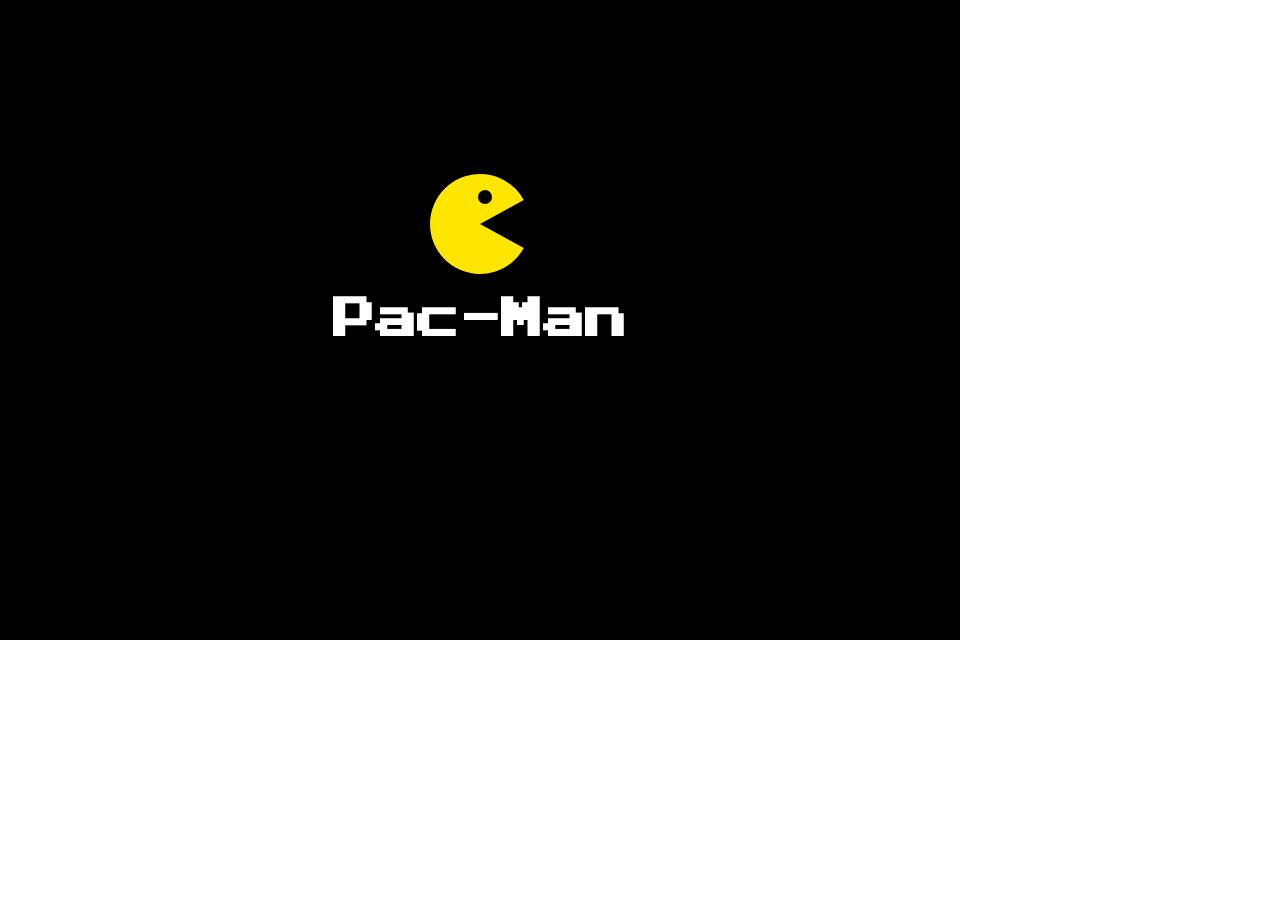
==== app/src/main/assets/www/index.html @ 2daa78af "app v0.2" ====
<!DOCTYPE html>
<html>

<head>
    <meta charset="UTF-8">
    <meta name="viewport" content="width=device-width, initial-scale=1.0, maximum-scale=1.0, user-scalable=no">
    <meta name="mobile-web-app-capable" content="yes">
    <meta name="apple-mobile-web-app-capable" content="yes">
    <title>Infinite Pac-Man</title>
    <link rel="shortcut icon" href="favicon.png">
    <link rel="stylesheet" href="./static/style/common.css">
    <link rel="stylesheet" href="./static/style/index.css">
</head>

<body>

    <div class="bd">
        <canvas id="canvas">NO HTML5</canvas>
    </div>

    <script src="./static/script/map.js"></script>
    <script src="./static/script/game.js"></script>
    <script src="./static/script/index.js"></script>

</body>

</html>
---- app/src/main/assets/www/static/style/common.css ----
@charset "UTF-8";

html{color:#000;background:#FFF}body,div,dl,dt,dd,ul,ol,li,h1,h2,h3,h4,h5,h6,pre,code,form,fieldset,legend,input,textarea,p,blockquote,th,td{margin:0;padding:0}table{border-collapse:collapse;border-spacing:0}fieldset,img{border:0}address,caption,cite,code,dfn,em,strong,th,var{font-style:normal;font-weight:normal}ol,ul{list-style:none}caption,th{text-align:left}h1,h3,h3,h4,h5,h6{font-size:100%;font-weight:normal}q:before,q:after{content:''}abbr,acronym{border:0;font-variant:normal}sup{vertical-align:text-top}sub{vertical-align:text-bottom}input,textarea,select{font-family:inherit;font-size:inherit;font-weight:inherit;*font-size:100%}legend{color:#000}


html{
    height:100%;
    --active-color: #2095f2;
    --text-color: #6e7781;
    --text-dark-color: #4b535d;
    --title-color: #3f4349;
    --primary-color: #006494;
    --primary-hover-color: #015c89;
    --secondary-color: #2095f2;
}
body{
    height:100%;
    font-size:16px;
    font-family: Arial,Helvetica,"Segoe UI","PingFang SC","Microsoft Yahei";
    color: var(--text-color);
}
a{
    text-decoration: none;
    color: var(--text-color);
}
img{
    vertical-align: middle;
}


.wrapper{
    position: relative;
    min-height: 100%;
}
header{
    height: 64px;
    margin-bottom: 20px;
}
.container{
    padding-bottom: 84px;
}
.inner{
    max-width: 1000px;
    padding: 0 12px;
    margin: 0 auto;
}

.grid-6{
    display: grid;
    grid-template-columns: repeat(6,1fr);
}
.grid-5{
    display: grid;
    grid-template-columns: repeat(5,1fr);
}
.grid-4{
    display: grid;
    grid-template-columns: repeat(4,1fr);
}
.grid-3{
    display: grid;
    grid-template-columns: repeat(3,1fr); 
}
.grid-2{
    display: grid;
    grid-template-columns: repeat(2,1fr);
}
.grid-1{
    display: grid;
    grid-template-columns: 1fr;
}
.gap-20{
    gap: 20px;
}
.gap-19{
    gap: 19px;
}
.gap-18{
    gap: 18px;
}
.gap-6{
    gap: 6px;
}
.gap-17{
    gap: 17px;
}
.gap-16{
    gap: 16px;
}
.gap-15{
    gap: 15px;
}
.gap-14{
    gap: 14px;
}
.gap-13{
    gap: 13px;
}
.gap-12{
    gap: 12px;
}
.gap-11{
    gap: 11px;
}
.gap-10{
    gap: 10px;
}
.gap-9{
    gap: 9px;
}
.gap-8{
    gap: 8px;
}
.gap-7{
    gap: 7px;
}
.gap-6{
    gap: 6px;
}
.gap-5{
    gap: 5px;
}
.gap-4{
    gap: 4px;
}
.gap-3{
    gap: 3px;
}
.gap-2{
    gap: 2px;
}
.gap-1{
    gap: 1px;
}

.mod-head{
    position: fixed;
    left: 0;
    top: 0;
    z-index: 99;
    width: 100%;
    backdrop-filter: blur(10px);
    background: rgba(255, 255, 255, 0);
}
.mod-head .bd{
    display: flex;
    flex-wrap: wrap;
    gap: 20px;
}
.mod-head .logo{
    line-height: 64px;
}
.mod-head .logo a{
    display: block;
}
.mod-head .logo img{
    display: block;
}
.mod-head nav{
    flex: 1 0 auto;
    min-width: 0;
    line-height: 64px;
    display: flex;
    flex-direction: row;
    justify-content: flex-start;
    list-style: none;
}
.mod-head nav li a{
    position: relative;
    display: block;
    padding: 0 15px;
    white-space: nowrap;
    font-size: 16px;
    color: var(--text-color);
}
.mod-head nav li.active a{
    font-weight: bold;
    color: var(--title-color);
}
.mod-head nav li.active a::after{
    position: absolute;
    left: 50%;
    bottom: 10px;
    content:'';
    width: 16px;
    height: 5px;
    margin-left: -8px;
    background: var(--active-color);
    border-radius: 3px;
}
.mod-head .operation{
    height: 40px;
    padding: 12px 0;
    line-height: 40px;
}
.mod-head .btn {
    position: relative;
    display: inline-block;
    min-width: 64px;
    height: 38px;
    margin: 0 2px;
    padding: 0 15px;
    background: rgba(255, 255, 255, 0.3);
    border: 1px solid rgba(0, 0, 0, 0.05);
    border-radius: 20px;
    line-height: 38px;
    vertical-align: middle;
    text-decoration: none;
    text-align: center;
    font-size: 15px;
    color: var(--text-color);
    overflow: hidden;
    transition: color .2s, opacity .2s;
    outline: none;
    -webkit-appearance: none;
}
.mod-head .btn a, .mod-head .btn span, .mod-head .btn svg {
    vertical-align: middle;
    color: var(--text-color);
}
.mod-head .btn .active{
    font-weight: bold;
}
.mod-head .btn:hover {
    color: #000;
    opacity: 1;
}
.mod-head .btn:after {
    content: " ";
    position: absolute;
    width: 100%;
    height: 100%;
    background: #000;
    left: 0;
    top: 0;
    opacity: 0;
    transition: opacity .2s;
    border-radius: 6px;
    overflow: hidden;
    pointer-events: none;
}
.mod-head .btn:hover:after {
    opacity: .02;
}

.mod-bg{
    position: absolute;
    left: 0;
    top: 0;
    height: 600px;
    width: 100%;
    z-index: -1;
    background: url('../image/public/bg.svg') center top / cover repeat-x;
}
.mod-bg-world{
    background: url(../image/public/word_map.png) center 40px no-repeat, url('../image/public/bg.svg') center top / cover repeat-x;
}
.mod-bg .waves,.waves{
    position: absolute;
    width: 100%;
    bottom: 0;
    min-height: 80px;
    max-height: 120px;
    z-index: 0
}
.mod-bg .parallax>use {
    animation: move-forever 25s cubic-bezier(0.55, 0.5, 0.45, 0.1) infinite
}
.mod-bg .parallax>use:nth-child(1) {
    animation-delay: -2s;
    animation-duration: 7s
}
.mod-bg .parallax>use:nth-child(2) {
    animation-delay: -3s;
    animation-duration: 10s
}
.mod-bg .parallax>use:nth-child(3) {
    animation-delay: -4s;
    animation-duration: 13s
}
.mod-bg .parallax>use:nth-child(4) {
    animation-delay: -5s;
    animation-duration: 20s
}
@keyframes move-forever {
    0% {
        transform: translate3d(-90px, 0, 0)
    }
    100% {
        transform: translate3d(85px, 0, 0)
    }
}

.mod-fixedbar .bd {
    position: fixed;
    right: 20px;
    bottom: 20px;
    z-index: 99;
}
.mod-fixedbar .bd li{
    margin-bottom: 2px;
}
.mod-fixedbar .bd a{
    position: relative;
    display: block;
    width: 48px;
    height: 48px;
    background: rgba(255,255,255,0.8);
    border: 1px solid #f0f0f0;
    border-radius: 6px;
    line-height: 48px;
    text-align: center;
}
.mod-fixedbar .bd .popup{
    display: none;
    position: absolute;
    right: 50px;
    bottom: 0;
    z-index: 99;
    border: 1px solid #f0f0f0;
    box-shadow: 0 0 2px 0 rgba(0,0,0,0.05);
}
.mod-fixedbar .bd a:hover{
    background: rgba(255,255,255,0.9);
}
.mod-fixedbar .bd a:hover .popup{
    display: block;
}

.mod-foot{
    background: linear-gradient(to top, #f8f8f8, #ffffff);
}
.mod-foot .bd{
    padding: 20px 0;
    line-height: 24px;
    text-align: center;
    font-size: 15px;
    color: #999;
}
.mod-foot .bd a,.mod-foot .bd span{
    margin: 0 8px;
    color: #999;
}

::selection {
    color: white;
    background-color: #333;
}
.J_link{
    cursor: pointer;
}

@media screen and (max-width: 800px) {
    body{
        font-size: 14px;
    }
    header{
        height: 90px;
    }
    header .inner{
        padding: 0;
    }

    .sm-grid-6{
        display: grid;
        grid-template-columns: repeat(6,1fr);
    }
    .sm-grid-5{
        display: grid;
        grid-template-columns: repeat(5,1fr);
    }
    .sm-grid-4{
        display: grid;
        grid-template-columns: repeat(4,1fr);
    }
    .sm-grid-3{
        display: grid;
        grid-template-columns: repeat(3,1fr); 
    }
    .sm-grid-2{
        display: grid;
        grid-template-columns: repeat(2,1fr);
    }
    .sm-grid-1{
        display: grid;
        grid-template-columns: 1fr;
    }
    .sm-gap-20{
        gap: 20px;
    }
    .sm-gap-19{
        gap: 19px;
    }
    .sm-gap-18{
        gap: 18px;
    }
    .sm-gap-6{
        gap: 6px;
    }
    .sm-gap-17{
        gap: 17px;
    }
    .sm-gap-16{
        gap: 16px;
    }
    .sm-gap-15{
        gap: 15px;
    }
    .sm-gap-14{
        gap: 14px;
    }
    .sm-gap-13{
        gap: 13px;
    }
    .sm-gap-12{
        gap: 12px;
    }
    .sm-gap-11{
        gap: 11px;
    }
    .sm-gap-10{
        gap: 10px;
    }
    .sm-gap-9{
        gap: 9px;
    }
    .sm-gap-8{
        gap: 8px;
    }
    .sm-gap-7{
        gap: 7px;
    }
    .sm-gap-6{
        gap: 6px;
    }
    .sm-gap-5{
        gap: 5px;
    }
    .sm-gap-4{
        gap: 4px;
    }
    .sm-gap-3{
        gap: 3px;
    }
    .sm-gap-2{
        gap: 2px;
    }
    .sm-gap-1{
        gap: 1px;
    }

    .mod-head .bd{
        flex-direction: column;
        gap:0;
    }
    .mod-head .logo{
        padding: 5px 0;
        line-height: 40px;
    }
    .mod-head .logo img{
        width: 120px;
        height: 40px;
    }
    .mod-head nav{
        display: flex;
        background: rgba(0, 0, 0, 0.05);
        line-height: 40px;
    }
    .mod-head nav li{
        flex: 1;
        min-width: 0;
    }
    .mod-head nav li a{
        padding: 0 10px;
        text-align: center;
        font-size: 15px;
    }
    .mod-head nav li.active a::after{
        bottom: 2px;
        height: 4px;
    }
    .mod-head .operation{
        position: absolute;
        top: 0;
        right: 12px;
        padding: 9px 0;
        height: 32px;
        line-height: 32px;
    }
    .mod-head .btn{
        padding: 0 12px;
        height: 30px;
        line-height: 30px;
        font-size: 14px;
    }
    .mod-head .btn svg{
        width: 20px;
        height: 20px;
    }

    .mod-bg{
        height: 550px;
    }
    .mod-bg-world{
        background: url(../image/public/word_map.png) center center / contain no-repeat, url('../image/public/bg.svg') center top / cover repeat-x;
    }
    .mod-foot .bd{
        line-height: 20px;
        font-size: 14px;
    }

    .mod-fixedbar .bd{
        right: 5px;
        bottom: 5px;
    }
    .mod-fixedbar .bd a{
        width: 36px;
        height: 36px;
        line-height: 36px;
    }
    .mod-fixedbar .bd a img{
        width: 20px;
        height: 20px;
    }
}
---- app/src/main/assets/www/static/style/index.css ----
.mod-panel{
    margin-bottom: 30px;
}
.mod-panel canvas{
    display:block;
    margin: 0 auto;
    background: #000;
    border-radius: 12px;
    touch-action: none; /* PSG: evita scroll/zoom del browser al swipear el canvas */
}
.mod-panel .info{
    padding: 10px 0;
    margin-bottom: 5px;
    line-height: 20px;
    text-align: center;
    color: #666;
}
.mod-panel .info p{
    line-height: 26px;
    font-size: 16px;
    color: #666;
}

.mod-introtion .hd{
    margin-bottom: 10px;
    padding: 15px 20px;
    background: linear-gradient(45deg, #eef2f9, transparent);
    border-top-left-radius: 8px;
    border-bottom-left-radius: 8px;
}
.mod-introtion .hd .title{
    line-height: 32px;
    font-size: 24px;
    font-weight: bold;
    color: var(--primary-color);
    text-shadow: 2px 1px 0 #cccccc;
}
.mod-introtion .hd .title a{
    color: var(--primary-color);
}
.mod-introtion .hd .subtitle{
    position: relative;
    line-height: 20px;
    font-size: 20px;
    font-weight: bold;
    color: var(--text-color);
    opacity: 0.8;
}
.mod-introtion .bd{
   /* padding: 15px 20px;*/
    background-color: rgba(0, 0, 0, 0.02);
    border: 1px solid rgba(0, 0, 0, 0.02);
    border-radius: 8px;
}
.mod-introtion .bd p{
   /* margin-bottom: 12px;*/
    line-height: 26px;
    text-indent: 2em;
    font-size: 16px;
    color: #666;
}
.mod-introtion .bd p:last-child{
    margin-bottom: 0;
}

.mod-button{
    height: 32px;
    padding: 15px 0;
    margin-bottom: 15px;
    text-align: center;
}
.mod-button span,.mod-button a{
    display: inline-block;
    height: 28px;
    vertical-align: middle;
}
.mod-button .btn{
    display: inline-block;
    height: 26px;
    padding: 0 12px;
    line-height: 26px;
    background-color: #ebf0f4;
    border: 1px solid #d1d9e0;
    text-decoration: none;
    font-weight: bold;
    font-size: 13px;
    color: #25292e;
    border-radius: 3px;
}
.mod-button .btn:hover{
    background: #f5f6f7;
}


@media screen and (max-width: 800px){
    .mod-panel canvas{
        width: 100%;
        border-radius: 8px;
    }

    .mod-panel .info p{
        line-height: 20px;
        font-size: 14px;
    }

    .mod-introtion .hd{
        padding: 12px 15px;
    }
    .mod-introtion .hd .title{
        line-height: 24px;
        font-size: 20px;
    }
    .mod-introtion .hd .subtitle{
        line-height: 18px;
        font-size: 16px;
    }
    .mod-introtion .bd p{
        line-height: 24px;
        font-size: 15px;
    }
}

/* PSG: portrait full-screen — el canvas ocupa toda la pantalla sin chrome */
@media (orientation: portrait) {
    html, body {
        margin: 0;
        padding: 0;
        overflow: hidden;
        background: #000;
        width: 100%;
        height: 100%;
    }
    .wrapper {
        margin: 0;
        padding: 0;
        min-height: 0;
        background: #000;
    }
    header,
    .mod-panel .ft {
        display: none;
    }
    .container,
    .mod-panel,
    .mod-panel .inner,
    .mod-panel .bd {
        margin: 0;
        padding: 0;
    }
    .mod-panel {
        margin-bottom: 0;
    }
    .mod-panel canvas {
        position: fixed;
        top: 0;
        left: 0;
        width: 100vw !important;
        height: 100vh !important;
        border-radius: 0;
        margin: 0;
        display: block;
        touch-action: none;
    }
}
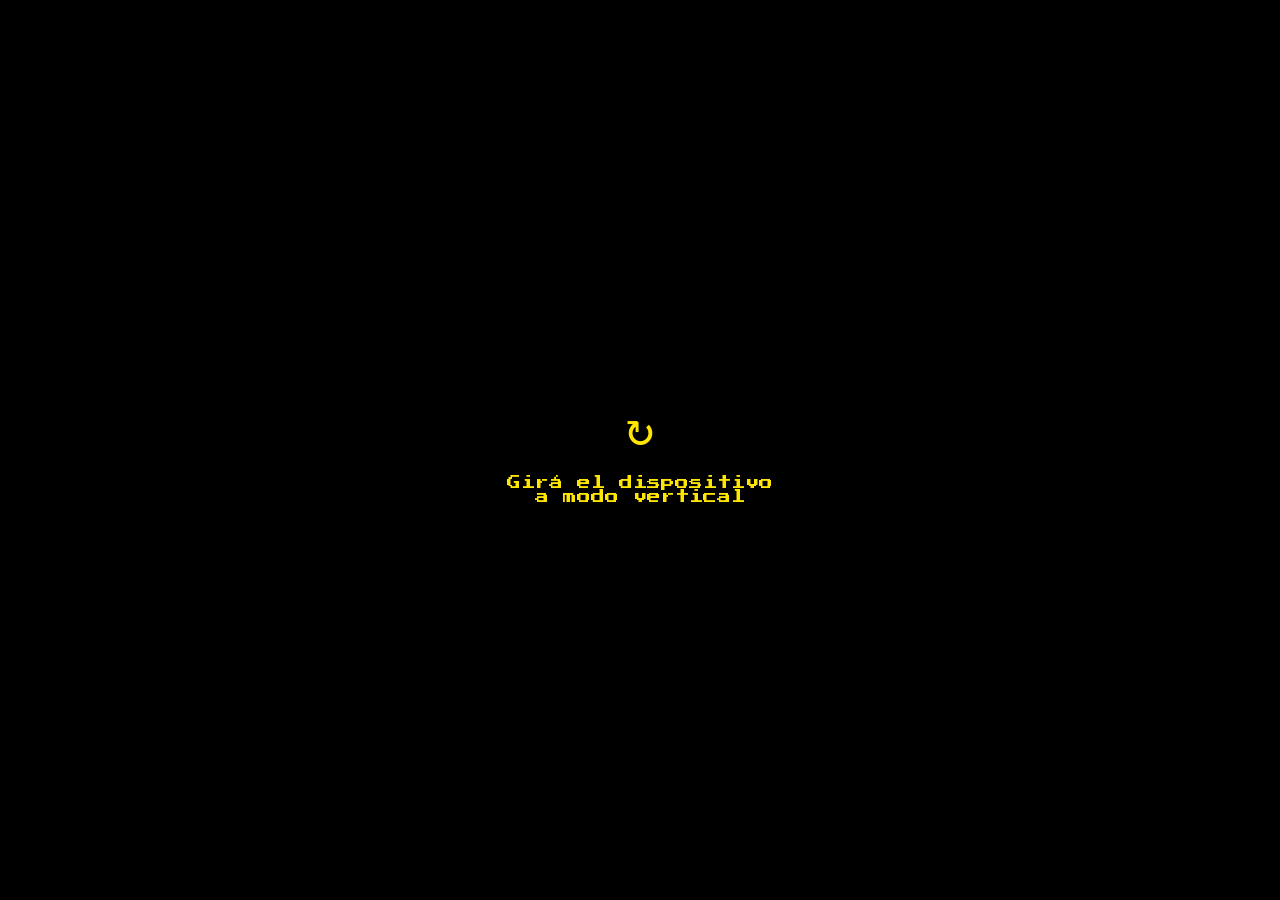
==== commit fdd52dc0: "solo vertical +touch ok" ====
--- a/app/src/main/assets/www/index.html
+++ b/app/src/main/assets/www/index.html
@@ -10,9 +10,34 @@
     <link rel="shortcut icon" href="favicon.png">
     <link rel="stylesheet" href="./static/style/common.css">
     <link rel="stylesheet" href="./static/style/index.css">
+    <style>
+        /* PSG: mensaje de rotación para fallback web */
+        #rotate-msg {
+            display: none;
+            position: fixed;
+            z-index: 9999;
+            top: 0; left: 0; right: 0; bottom: 0;
+            background: #000;
+            color: #FFE600;
+            font-family: 'PressStart2P', monospace;
+            font-size: 14px;
+            text-align: center;
+            justify-content: center;
+            align-items: center;
+            flex-direction: column;
+            gap: 20px;
+        }
+        #rotate-msg.visible { display: flex; }
+    </style>
 </head>
 
 <body>
+
+    <!-- PSG: overlay de rotación (fallback web) -->
+    <div id="rotate-msg">
+        <div style="font-size:48px">&#8635;</div>
+        <div>Girá el dispositivo<br>a modo vertical</div>
+    </div>
 
     <div class="bd">
         <canvas id="canvas">NO HTML5</canvas>
@@ -22,6 +47,28 @@
     <script src="./static/script/game.js"></script>
     <script src="./static/script/index.js"></script>
 
+    <script>
+        // PSG: fallback web — si se rota a landscape, mostrar overlay y recargar al volver a portrait
+        (function(){
+            var rotateMsg = document.getElementById('rotate-msg');
+            function checkOrientation(){
+                var isLandscape = window.innerWidth > window.innerHeight;
+                if(isLandscape){
+                    rotateMsg.classList.add('visible');
+                } else {
+                    if(rotateMsg.classList.contains('visible')){
+                        // Volvió a portrait → recargar para reinicializar el juego con las dimensiones correctas
+                        window.location.reload();
+                    }
+                    rotateMsg.classList.remove('visible');
+                }
+            }
+            window.addEventListener('resize', checkOrientation);
+            window.addEventListener('orientationchange', checkOrientation);
+            checkOrientation();
+        })();
+    </script>
+
 </body>
 
-</html>+</html>
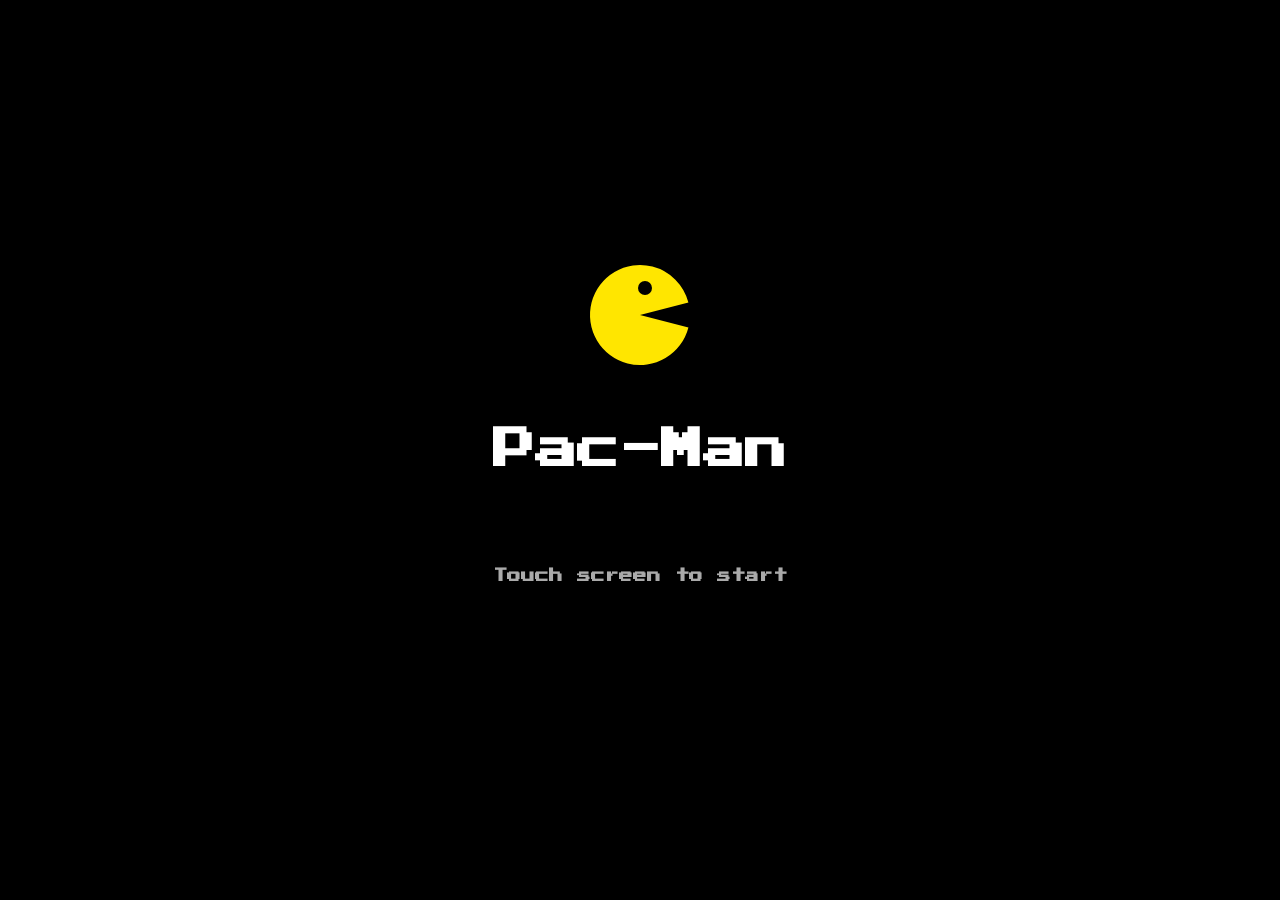
==== commit fe21d73e: "ajustar tamaño personajes" ====
--- a/app/src/main/assets/www/index.html
+++ b/app/src/main/assets/www/index.html
@@ -33,14 +33,10 @@
 
 <body>
 
-    <!-- PSG: overlay de rotación (fallback web) -->
-    <div id="rotate-msg">
-        <div style="font-size:48px">&#8635;</div>
-        <div>Girá el dispositivo<br>a modo vertical</div>
-    </div>
-
+  
     <div class="bd">
-        <canvas id="canvas">NO HTML5</canvas>
+        <!-- PSG: asegurar que el canvas ocupe todo el viewport lógico en portrait -->
+        <canvas id="canvas" style="position:fixed;top:0;left:0;width:100vw;height:100vh;">NO HTML5</canvas>
     </div>
 
     <script src="./static/script/map.js"></script>
@@ -52,8 +48,8 @@
         (function(){
             var rotateMsg = document.getElementById('rotate-msg');
             function checkOrientation(){
-                var isLandscape = window.innerWidth > window.innerHeight;
-                if(isLandscape){
+                //var isLandscape = window.innerWidth > window.innerHeight;
+               /* if(isLandscape){
                     rotateMsg.classList.add('visible');
                 } else {
                     if(rotateMsg.classList.contains('visible')){
@@ -61,7 +57,8 @@
                         window.location.reload();
                     }
                     rotateMsg.classList.remove('visible');
-                }
+                }*/
+               //window.location.reload();
             }
             window.addEventListener('resize', checkOrientation);
             window.addEventListener('orientationchange', checkOrientation);
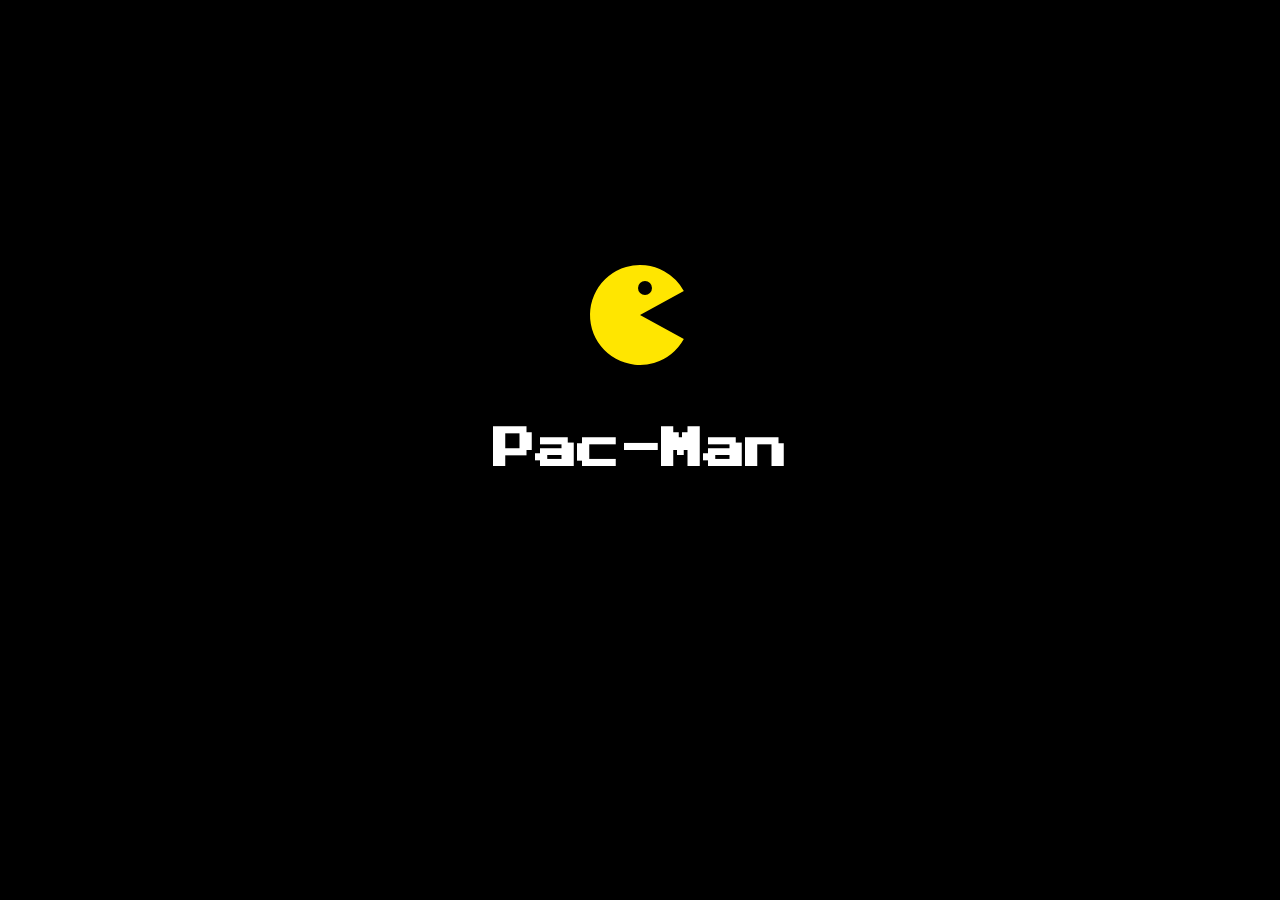
==== commit 5b6cd0e1: "revert tamaño" ====
--- a/app/src/main/assets/www/index.html
+++ b/app/src/main/assets/www/index.html
@@ -10,33 +10,12 @@
     <link rel="shortcut icon" href="favicon.png">
     <link rel="stylesheet" href="./static/style/common.css">
     <link rel="stylesheet" href="./static/style/index.css">
-    <style>
-        /* PSG: mensaje de rotación para fallback web */
-        #rotate-msg {
-            display: none;
-            position: fixed;
-            z-index: 9999;
-            top: 0; left: 0; right: 0; bottom: 0;
-            background: #000;
-            color: #FFE600;
-            font-family: 'PressStart2P', monospace;
-            font-size: 14px;
-            text-align: center;
-            justify-content: center;
-            align-items: center;
-            flex-direction: column;
-            gap: 20px;
-        }
-        #rotate-msg.visible { display: flex; }
-    </style>
 </head>
 
 <body>
 
-  
     <div class="bd">
-        <!-- PSG: asegurar que el canvas ocupe todo el viewport lógico en portrait -->
-        <canvas id="canvas" style="position:fixed;top:0;left:0;width:100vw;height:100vh;">NO HTML5</canvas>
+        <canvas id="canvas">NO HTML5</canvas>
     </div>
 
     <script src="./static/script/map.js"></script>
@@ -48,8 +27,8 @@
         (function(){
             var rotateMsg = document.getElementById('rotate-msg');
             function checkOrientation(){
-                //var isLandscape = window.innerWidth > window.innerHeight;
-               /* if(isLandscape){
+              /*  var isLandscape = window.innerWidth > window.innerHeight;
+                if(isLandscape){
                     rotateMsg.classList.add('visible');
                 } else {
                     if(rotateMsg.classList.contains('visible')){
@@ -58,7 +37,6 @@
                     }
                     rotateMsg.classList.remove('visible');
                 }*/
-               //window.location.reload();
             }
             window.addEventListener('resize', checkOrientation);
             window.addEventListener('orientationchange', checkOrientation);
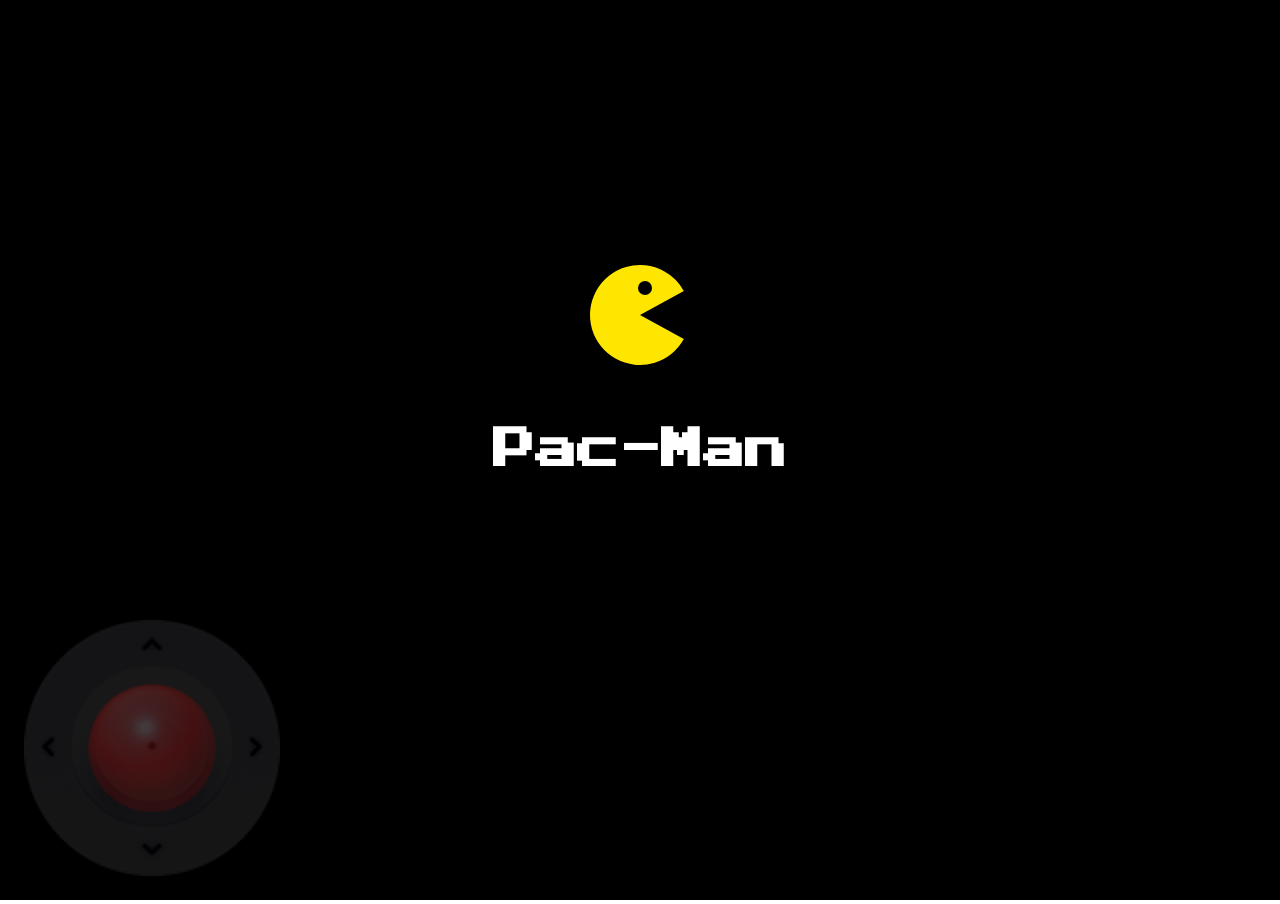
==== commit 4e535b38: "move files + joy pad ok" ====
--- a/app/src/main/assets/www/index.html
+++ b/app/src/main/assets/www/index.html
@@ -8,8 +8,9 @@
     <meta name="apple-mobile-web-app-capable" content="yes">
     <title>Infinite Pac-Man</title>
     <link rel="shortcut icon" href="favicon.png">
-    <link rel="stylesheet" href="./static/style/common.css">
-    <link rel="stylesheet" href="./static/style/index.css">
+    <link rel="stylesheet" href="css/common.css">
+    <link rel="stylesheet" href="css/index.css">
+    <link rel="stylesheet" href="css/joy.css">
 </head>
 
 <body>
@@ -18,13 +19,24 @@
         <canvas id="canvas">NO HTML5</canvas>
     </div>
 
-    <script src="./static/script/map.js"></script>
-    <script src="./static/script/game.js"></script>
-    <script src="./static/script/index.js"></script>
-
+    <div id="padcontainer" style="width: 256px; position: absolute; left: 24px; top: 24px; display:nonex;z-index:99999;">
+        <img src="img/joy-base.png" style="opacity: 0.1;"/>
+        <div id="stick1" style="position: absolute; left:64px; top:64px;">
+            <img src="img/joy-point.png" style="opacity: 0.2;"/>		
+            <!-- Demo hand indicator -->
+            <div id="demoHand" style="display:none; position:absolute; left:32px; top:32px; font-size:48px; z-index:100000; pointer-events:none; transition: transform 0.6s ease-in-out;">👆</div>
+        </div>
+    </div>
+    <script src="js/map.js"></script>
+    <script src="js/game.js"></script>
+    <script src="js/index.js"></script>
+    <script src="js/joy.js"></script>
+    
     <script>
         // PSG: fallback web — si se rota a landscape, mostrar overlay y recargar al volver a portrait
         (function(){
+            initJoy(true);//true es por defecto abajo 
+            //updateJoystick();
             var rotateMsg = document.getElementById('rotate-msg');
             function checkOrientation(){
               /*  var isLandscape = window.innerWidth > window.innerHeight;
--- a/app/src/main/assets/www/css/common.css
+++ b/app/src/main/assets/www/css/common.css
@@ -0,0 +1,525 @@
+@charset "UTF-8";
+
+html{color:#000;background:#FFF}body,div,dl,dt,dd,ul,ol,li,h1,h2,h3,h4,h5,h6,pre,code,form,fieldset,legend,input,textarea,p,blockquote,th,td{margin:0;padding:0}table{border-collapse:collapse;border-spacing:0}fieldset,img{border:0}address,caption,cite,code,dfn,em,strong,th,var{font-style:normal;font-weight:normal}ol,ul{list-style:none}caption,th{text-align:left}h1,h3,h3,h4,h5,h6{font-size:100%;font-weight:normal}q:before,q:after{content:''}abbr,acronym{border:0;font-variant:normal}sup{vertical-align:text-top}sub{vertical-align:text-bottom}input,textarea,select{font-family:inherit;font-size:inherit;font-weight:inherit;*font-size:100%}legend{color:#000}
+
+
+html{
+    height:100%;
+    --active-color: #2095f2;
+    --text-color: #6e7781;
+    --text-dark-color: #4b535d;
+    --title-color: #3f4349;
+    --primary-color: #006494;
+    --primary-hover-color: #015c89;
+    --secondary-color: #2095f2;
+}
+body{
+    height:100%;
+    font-size:16px;
+    font-family: Arial,Helvetica,"Segoe UI","PingFang SC","Microsoft Yahei";
+    color: var(--text-color);
+}
+a{
+    text-decoration: none;
+    color: var(--text-color);
+}
+img{
+    vertical-align: middle;
+}
+
+
+.wrapper{
+    position: relative;
+    min-height: 100%;
+}
+header{
+    height: 64px;
+    margin-bottom: 20px;
+}
+.container{
+    padding-bottom: 84px;
+}
+.inner{
+    max-width: 1000px;
+    padding: 0 12px;
+    margin: 0 auto;
+}
+
+.grid-6{
+    display: grid;
+    grid-template-columns: repeat(6,1fr);
+}
+.grid-5{
+    display: grid;
+    grid-template-columns: repeat(5,1fr);
+}
+.grid-4{
+    display: grid;
+    grid-template-columns: repeat(4,1fr);
+}
+.grid-3{
+    display: grid;
+    grid-template-columns: repeat(3,1fr); 
+}
+.grid-2{
+    display: grid;
+    grid-template-columns: repeat(2,1fr);
+}
+.grid-1{
+    display: grid;
+    grid-template-columns: 1fr;
+}
+.gap-20{
+    gap: 20px;
+}
+.gap-19{
+    gap: 19px;
+}
+.gap-18{
+    gap: 18px;
+}
+.gap-6{
+    gap: 6px;
+}
+.gap-17{
+    gap: 17px;
+}
+.gap-16{
+    gap: 16px;
+}
+.gap-15{
+    gap: 15px;
+}
+.gap-14{
+    gap: 14px;
+}
+.gap-13{
+    gap: 13px;
+}
+.gap-12{
+    gap: 12px;
+}
+.gap-11{
+    gap: 11px;
+}
+.gap-10{
+    gap: 10px;
+}
+.gap-9{
+    gap: 9px;
+}
+.gap-8{
+    gap: 8px;
+}
+.gap-7{
+    gap: 7px;
+}
+.gap-6{
+    gap: 6px;
+}
+.gap-5{
+    gap: 5px;
+}
+.gap-4{
+    gap: 4px;
+}
+.gap-3{
+    gap: 3px;
+}
+.gap-2{
+    gap: 2px;
+}
+.gap-1{
+    gap: 1px;
+}
+
+.mod-head{
+    position: fixed;
+    left: 0;
+    top: 0;
+    z-index: 99;
+    width: 100%;
+    backdrop-filter: blur(10px);
+    background: rgba(255, 255, 255, 0);
+}
+.mod-head .bd{
+    display: flex;
+    flex-wrap: wrap;
+    gap: 20px;
+}
+.mod-head .logo{
+    line-height: 64px;
+}
+.mod-head .logo a{
+    display: block;
+}
+.mod-head .logo img{
+    display: block;
+}
+.mod-head nav{
+    flex: 1 0 auto;
+    min-width: 0;
+    line-height: 64px;
+    display: flex;
+    flex-direction: row;
+    justify-content: flex-start;
+    list-style: none;
+}
+.mod-head nav li a{
+    position: relative;
+    display: block;
+    padding: 0 15px;
+    white-space: nowrap;
+    font-size: 16px;
+    color: var(--text-color);
+}
+.mod-head nav li.active a{
+    font-weight: bold;
+    color: var(--title-color);
+}
+.mod-head nav li.active a::after{
+    position: absolute;
+    left: 50%;
+    bottom: 10px;
+    content:'';
+    width: 16px;
+    height: 5px;
+    margin-left: -8px;
+    background: var(--active-color);
+    border-radius: 3px;
+}
+.mod-head .operation{
+    height: 40px;
+    padding: 12px 0;
+    line-height: 40px;
+}
+.mod-head .btn {
+    position: relative;
+    display: inline-block;
+    min-width: 64px;
+    height: 38px;
+    margin: 0 2px;
+    padding: 0 15px;
+    background: rgba(255, 255, 255, 0.3);
+    border: 1px solid rgba(0, 0, 0, 0.05);
+    border-radius: 20px;
+    line-height: 38px;
+    vertical-align: middle;
+    text-decoration: none;
+    text-align: center;
+    font-size: 15px;
+    color: var(--text-color);
+    overflow: hidden;
+    transition: color .2s, opacity .2s;
+    outline: none;
+    -webkit-appearance: none;
+}
+.mod-head .btn a, .mod-head .btn span, .mod-head .btn svg {
+    vertical-align: middle;
+    color: var(--text-color);
+}
+.mod-head .btn .active{
+    font-weight: bold;
+}
+.mod-head .btn:hover {
+    color: #000;
+    opacity: 1;
+}
+.mod-head .btn:after {
+    content: " ";
+    position: absolute;
+    width: 100%;
+    height: 100%;
+    background: #000;
+    left: 0;
+    top: 0;
+    opacity: 0;
+    transition: opacity .2s;
+    border-radius: 6px;
+    overflow: hidden;
+    pointer-events: none;
+}
+.mod-head .btn:hover:after {
+    opacity: .02;
+}
+
+.mod-bg{
+    position: absolute;
+    left: 0;
+    top: 0;
+    height: 600px;
+    width: 100%;
+    z-index: -1;
+    background: url('../image/public/bg.svg') center top / cover repeat-x;
+}
+.mod-bg-world{
+    background: url(../image/public/word_map.png) center 40px no-repeat, url('../image/public/bg.svg') center top / cover repeat-x;
+}
+.mod-bg .waves,.waves{
+    position: absolute;
+    width: 100%;
+    bottom: 0;
+    min-height: 80px;
+    max-height: 120px;
+    z-index: 0
+}
+.mod-bg .parallax>use {
+    animation: move-forever 25s cubic-bezier(0.55, 0.5, 0.45, 0.1) infinite
+}
+.mod-bg .parallax>use:nth-child(1) {
+    animation-delay: -2s;
+    animation-duration: 7s
+}
+.mod-bg .parallax>use:nth-child(2) {
+    animation-delay: -3s;
+    animation-duration: 10s
+}
+.mod-bg .parallax>use:nth-child(3) {
+    animation-delay: -4s;
+    animation-duration: 13s
+}
+.mod-bg .parallax>use:nth-child(4) {
+    animation-delay: -5s;
+    animation-duration: 20s
+}
+@keyframes move-forever {
+    0% {
+        transform: translate3d(-90px, 0, 0)
+    }
+    100% {
+        transform: translate3d(85px, 0, 0)
+    }
+}
+
+.mod-fixedbar .bd {
+    position: fixed;
+    right: 20px;
+    bottom: 20px;
+    z-index: 99;
+}
+.mod-fixedbar .bd li{
+    margin-bottom: 2px;
+}
+.mod-fixedbar .bd a{
+    position: relative;
+    display: block;
+    width: 48px;
+    height: 48px;
+    background: rgba(255,255,255,0.8);
+    border: 1px solid #f0f0f0;
+    border-radius: 6px;
+    line-height: 48px;
+    text-align: center;
+}
+.mod-fixedbar .bd .popup{
+    display: none;
+    position: absolute;
+    right: 50px;
+    bottom: 0;
+    z-index: 99;
+    border: 1px solid #f0f0f0;
+    box-shadow: 0 0 2px 0 rgba(0,0,0,0.05);
+}
+.mod-fixedbar .bd a:hover{
+    background: rgba(255,255,255,0.9);
+}
+.mod-fixedbar .bd a:hover .popup{
+    display: block;
+}
+
+.mod-foot{
+    background: linear-gradient(to top, #f8f8f8, #ffffff);
+}
+.mod-foot .bd{
+    padding: 20px 0;
+    line-height: 24px;
+    text-align: center;
+    font-size: 15px;
+    color: #999;
+}
+.mod-foot .bd a,.mod-foot .bd span{
+    margin: 0 8px;
+    color: #999;
+}
+
+::selection {
+    color: white;
+    background-color: #333;
+}
+.J_link{
+    cursor: pointer;
+}
+
+@media screen and (max-width: 800px) {
+    body{
+        font-size: 14px;
+    }
+    header{
+        height: 90px;
+    }
+    header .inner{
+        padding: 0;
+    }
+
+    .sm-grid-6{
+        display: grid;
+        grid-template-columns: repeat(6,1fr);
+    }
+    .sm-grid-5{
+        display: grid;
+        grid-template-columns: repeat(5,1fr);
+    }
+    .sm-grid-4{
+        display: grid;
+        grid-template-columns: repeat(4,1fr);
+    }
+    .sm-grid-3{
+        display: grid;
+        grid-template-columns: repeat(3,1fr); 
+    }
+    .sm-grid-2{
+        display: grid;
+        grid-template-columns: repeat(2,1fr);
+    }
+    .sm-grid-1{
+        display: grid;
+        grid-template-columns: 1fr;
+    }
+    .sm-gap-20{
+        gap: 20px;
+    }
+    .sm-gap-19{
+        gap: 19px;
+    }
+    .sm-gap-18{
+        gap: 18px;
+    }
+    .sm-gap-6{
+        gap: 6px;
+    }
+    .sm-gap-17{
+        gap: 17px;
+    }
+    .sm-gap-16{
+        gap: 16px;
+    }
+    .sm-gap-15{
+        gap: 15px;
+    }
+    .sm-gap-14{
+        gap: 14px;
+    }
+    .sm-gap-13{
+        gap: 13px;
+    }
+    .sm-gap-12{
+        gap: 12px;
+    }
+    .sm-gap-11{
+        gap: 11px;
+    }
+    .sm-gap-10{
+        gap: 10px;
+    }
+    .sm-gap-9{
+        gap: 9px;
+    }
+    .sm-gap-8{
+        gap: 8px;
+    }
+    .sm-gap-7{
+        gap: 7px;
+    }
+    .sm-gap-6{
+        gap: 6px;
+    }
+    .sm-gap-5{
+        gap: 5px;
+    }
+    .sm-gap-4{
+        gap: 4px;
+    }
+    .sm-gap-3{
+        gap: 3px;
+    }
+    .sm-gap-2{
+        gap: 2px;
+    }
+    .sm-gap-1{
+        gap: 1px;
+    }
+
+    .mod-head .bd{
+        flex-direction: column;
+        gap:0;
+    }
+    .mod-head .logo{
+        padding: 5px 0;
+        line-height: 40px;
+    }
+    .mod-head .logo img{
+        width: 120px;
+        height: 40px;
+    }
+    .mod-head nav{
+        display: flex;
+        background: rgba(0, 0, 0, 0.05);
+        line-height: 40px;
+    }
+    .mod-head nav li{
+        flex: 1;
+        min-width: 0;
+    }
+    .mod-head nav li a{
+        padding: 0 10px;
+        text-align: center;
+        font-size: 15px;
+    }
+    .mod-head nav li.active a::after{
+        bottom: 2px;
+        height: 4px;
+    }
+    .mod-head .operation{
+        position: absolute;
+        top: 0;
+        right: 12px;
+        padding: 9px 0;
+        height: 32px;
+        line-height: 32px;
+    }
+    .mod-head .btn{
+        padding: 0 12px;
+        height: 30px;
+        line-height: 30px;
+        font-size: 14px;
+    }
+    .mod-head .btn svg{
+        width: 20px;
+        height: 20px;
+    }
+
+    .mod-bg{
+        height: 550px;
+    }
+    .mod-bg-world{
+        background: url(../image/public/word_map.png) center center / contain no-repeat, url('../image/public/bg.svg') center top / cover repeat-x;
+    }
+    .mod-foot .bd{
+        line-height: 20px;
+        font-size: 14px;
+    }
+
+    .mod-fixedbar .bd{
+        right: 5px;
+        bottom: 5px;
+    }
+    .mod-fixedbar .bd a{
+        width: 36px;
+        height: 36px;
+        line-height: 36px;
+    }
+    .mod-fixedbar .bd a img{
+        width: 20px;
+        height: 20px;
+    }
+}
--- a/app/src/main/assets/www/css/index.css
+++ b/app/src/main/assets/www/css/index.css
@@ -0,0 +1,164 @@
+.mod-panel{
+    margin-bottom: 30px;
+}
+.mod-panel canvas{
+    display:block;
+    margin: 0 auto;
+    background: #000;
+    border-radius: 12px;
+    touch-action: none; /* PSG: evita scroll/zoom del browser al swipear el canvas */
+}
+.mod-panel .info{
+    padding: 10px 0;
+    margin-bottom: 5px;
+    line-height: 20px;
+    text-align: center;
+    color: #666;
+}
+.mod-panel .info p{
+    line-height: 26px;
+    font-size: 16px;
+    color: #666;
+}
+
+.mod-introtion .hd{
+    margin-bottom: 10px;
+    padding: 15px 20px;
+    background: linear-gradient(45deg, #eef2f9, transparent);
+    border-top-left-radius: 8px;
+    border-bottom-left-radius: 8px;
+}
+.mod-introtion .hd .title{
+    line-height: 32px;
+    font-size: 24px;
+    font-weight: bold;
+    color: var(--primary-color);
+    text-shadow: 2px 1px 0 #cccccc;
+}
+.mod-introtion .hd .title a{
+    color: var(--primary-color);
+}
+.mod-introtion .hd .subtitle{
+    position: relative;
+    line-height: 20px;
+    font-size: 20px;
+    font-weight: bold;
+    color: var(--text-color);
+    opacity: 0.8;
+}
+.mod-introtion .bd{
+   /* padding: 15px 20px;*/
+    background-color: rgba(0, 0, 0, 0.02);
+    border: 1px solid rgba(0, 0, 0, 0.02);
+    border-radius: 8px;
+}
+.mod-introtion .bd p{
+   /* margin-bottom: 12px;*/
+    line-height: 26px;
+    text-indent: 2em;
+    font-size: 16px;
+    color: #666;
+}
+.mod-introtion .bd p:last-child{
+    margin-bottom: 0;
+}
+
+.mod-button{
+    height: 32px;
+    padding: 15px 0;
+    margin-bottom: 15px;
+    text-align: center;
+}
+.mod-button span,.mod-button a{
+    display: inline-block;
+    height: 28px;
+    vertical-align: middle;
+}
+.mod-button .btn{
+    display: inline-block;
+    height: 26px;
+    padding: 0 12px;
+    line-height: 26px;
+    background-color: #ebf0f4;
+    border: 1px solid #d1d9e0;
+    text-decoration: none;
+    font-weight: bold;
+    font-size: 13px;
+    color: #25292e;
+    border-radius: 3px;
+}
+.mod-button .btn:hover{
+    background: #f5f6f7;
+}
+
+
+@media screen and (max-width: 800px){
+    .mod-panel canvas{
+        width: 100%;
+        border-radius: 8px;
+    }
+
+    .mod-panel .info p{
+        line-height: 20px;
+        font-size: 14px;
+    }
+
+    .mod-introtion .hd{
+        padding: 12px 15px;
+    }
+    .mod-introtion .hd .title{
+        line-height: 24px;
+        font-size: 20px;
+    }
+    .mod-introtion .hd .subtitle{
+        line-height: 18px;
+        font-size: 16px;
+    }
+    .mod-introtion .bd p{
+        line-height: 24px;
+        font-size: 15px;
+    }
+}
+
+/* PSG: portrait full-screen — el canvas ocupa toda la pantalla sin chrome */
+@media (orientation: portrait) {
+    html, body {
+        margin: 0;
+        padding: 0;
+        overflow: hidden;
+        background: #000;
+        width: 100%;
+        height: 100%;
+    }
+    .wrapper {
+        margin: 0;
+        padding: 0;
+        min-height: 0;
+        background: #000;
+    }
+    header,
+    .mod-panel .ft {
+        display: none;
+    }
+    .container,
+    .mod-panel,
+    .mod-panel .inner,
+    .mod-panel .bd {
+        margin: 0;
+        padding: 0;
+    }
+    .mod-panel {
+        margin-bottom: 0;
+    }
+    .mod-panel canvas {
+        position: fixed;
+        top: 0;
+        left: 0;
+        width: 100vw !important;
+        height: 100vh !important;
+        border-radius: 0;
+        margin: 0;
+        display: block;
+        touch-action: none;
+    }
+}
--- a/app/src/main/assets/www/css/joy.css
+++ b/app/src/main/assets/www/css/joy.css
@@ -0,0 +1,4 @@
+.fade-out-element {
+  transition: opacity 300ms ease;
+  opacity: 0;
+}
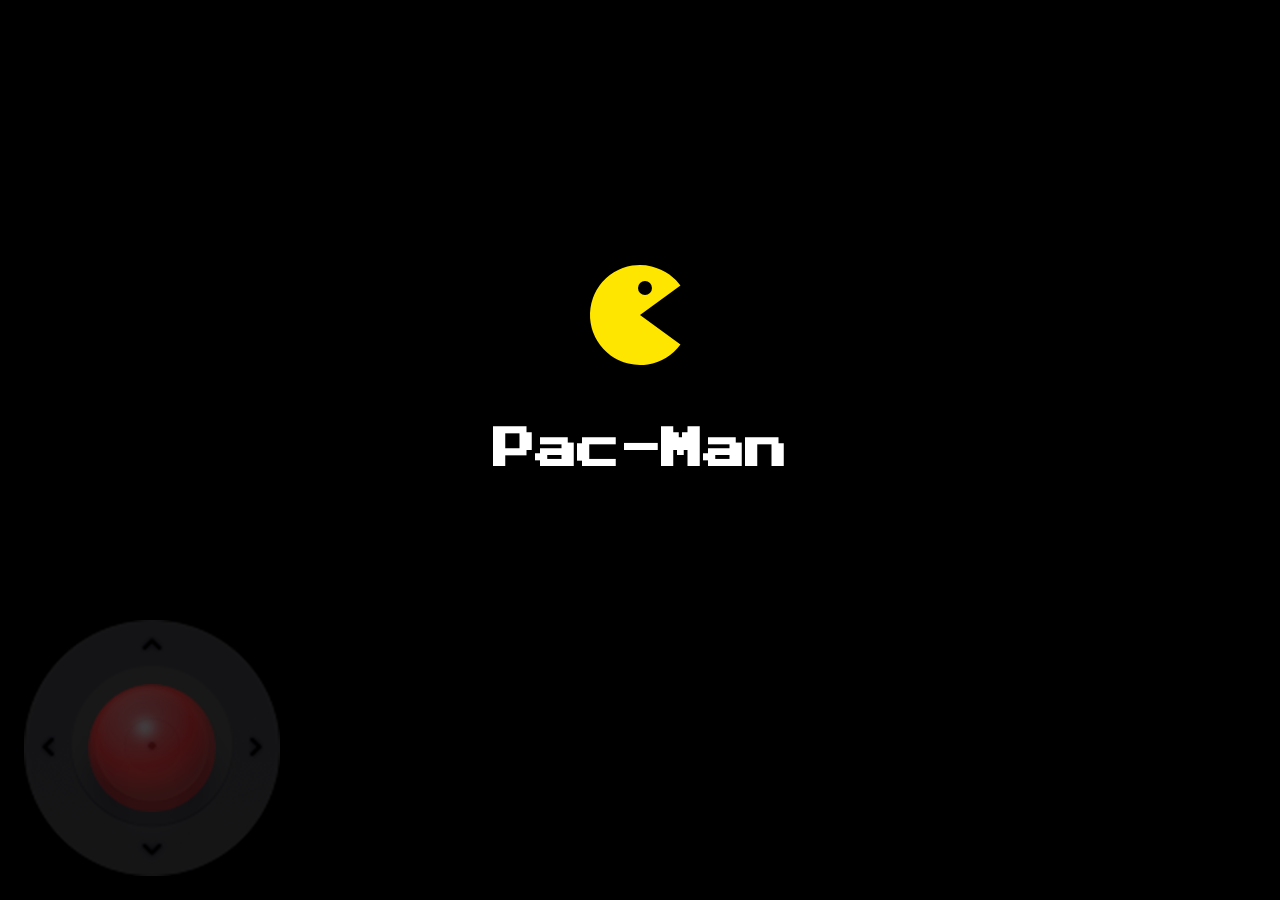
==== commit f5fa3403: "joy++" ====
--- a/app/src/main/assets/www/index.html
+++ b/app/src/main/assets/www/index.html
@@ -19,8 +19,13 @@
         <canvas id="canvas">NO HTML5</canvas>
     </div>
 
-    <div id="padcontainer" style="width: 256px; position: absolute; left: 24px; top: 24px; display:nonex;z-index:99999;">
+    <div id="padcontainer" style="width: 256px; position: absolute; left: 24px; top: 24px; display:none;z-index:99999;">
         <img src="img/joy-base.png" style="opacity: 0.1;"/>
+        <img id="jup" src="img/jup.png" style="position: absolute;top: 0;left: 0;display: none;opacity: 0.4;">
+        <img id="jdown" src="img/jdown.png" style="position: absolute;top: 0;left: 0;display: none;opacity: 0.4;">
+        <img id="jleft" src="img/jleft.png" style="position: absolute;top: 0;left: 0;display: none;opacity: 0.4;">
+        <img id="jright" src="img/jright.png" style="position: absolute;top: 0;left: 0;display: none;opacity: 0.4;">
+        <img id="jred" src="img/red.png" style="position: absolute;top: 0;left: 0;display: none;opacity: 0.4;">
         <div id="stick1" style="position: absolute; left:64px; top:64px;">
             <img src="img/joy-point.png" style="opacity: 0.2;"/>		
             <!-- Demo hand indicator -->
@@ -33,26 +38,8 @@
     <script src="js/joy.js"></script>
     
     <script>
-        // PSG: fallback web — si se rota a landscape, mostrar overlay y recargar al volver a portrait
         (function(){
             initJoy(true);//true es por defecto abajo 
-            //updateJoystick();
-            var rotateMsg = document.getElementById('rotate-msg');
-            function checkOrientation(){
-              /*  var isLandscape = window.innerWidth > window.innerHeight;
-                if(isLandscape){
-                    rotateMsg.classList.add('visible');
-                } else {
-                    if(rotateMsg.classList.contains('visible')){
-                        // Volvió a portrait → recargar para reinicializar el juego con las dimensiones correctas
-                        window.location.reload();
-                    }
-                    rotateMsg.classList.remove('visible');
-                }*/
-            }
-            window.addEventListener('resize', checkOrientation);
-            window.addEventListener('orientationchange', checkOrientation);
-            checkOrientation();
         })();
     </script>
 
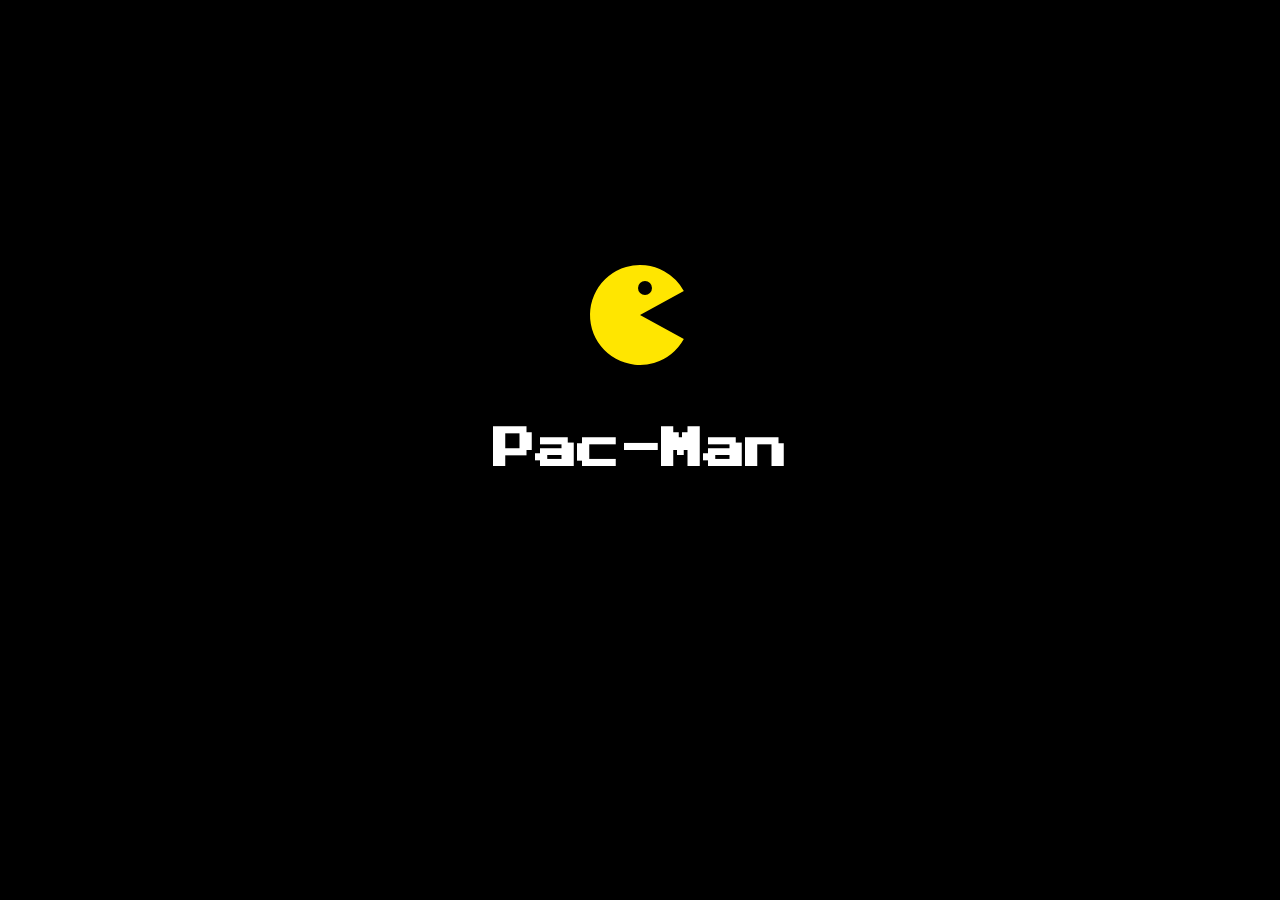
==== commit cbf028ef: "speed ok + map+/-" ====
--- a/app/src/main/assets/www/index.html
+++ b/app/src/main/assets/www/index.html
@@ -39,7 +39,7 @@
     
     <script>
         (function(){
-            initJoy(true);//true es por defecto abajo 
+            //initJoy(true);//true es por defecto abajo 
         })();
     </script>
 
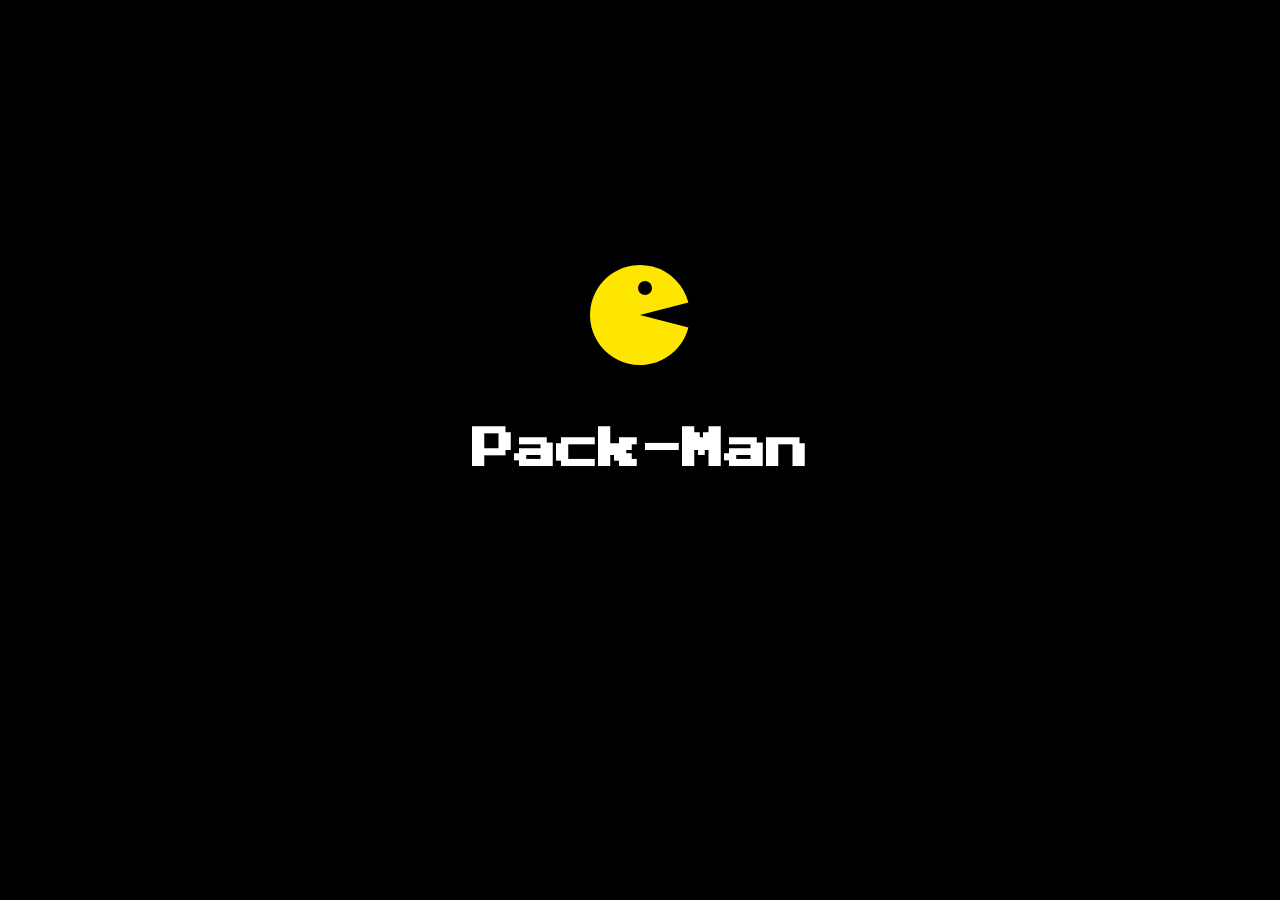
==== commit e29c60d7: "cambio de nombre" ====
--- a/app/src/main/assets/www/index.html
+++ b/app/src/main/assets/www/index.html
@@ -6,7 +6,7 @@
     <meta name="viewport" content="width=device-width, initial-scale=1.0, maximum-scale=1.0, user-scalable=no">
     <meta name="mobile-web-app-capable" content="yes">
     <meta name="apple-mobile-web-app-capable" content="yes">
-    <title>Infinite Pac-Man</title>
+    <title>Infinite Pack-Man</title>
     <link rel="shortcut icon" href="favicon.png">
     <link rel="stylesheet" href="css/common.css">
     <link rel="stylesheet" href="css/index.css">
